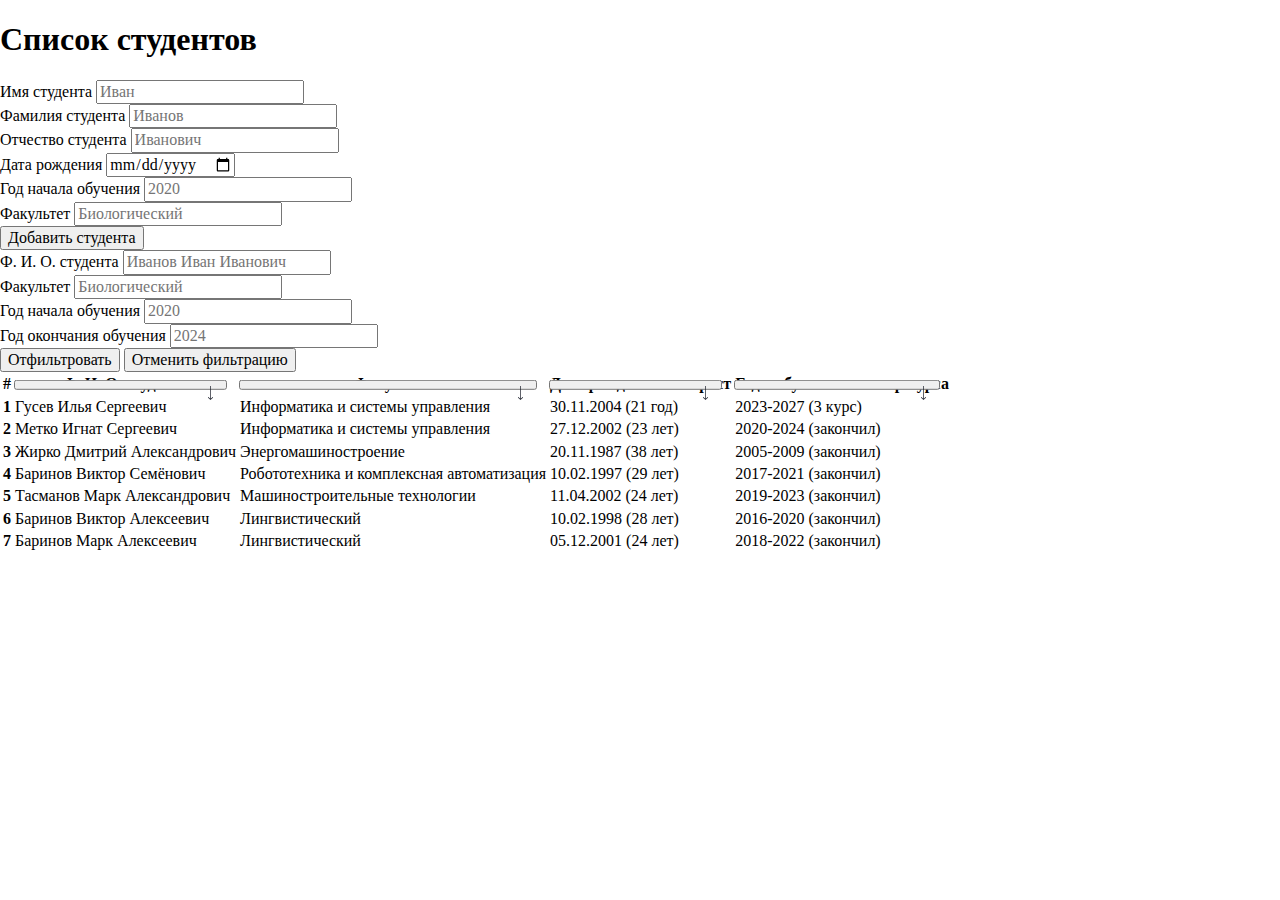
==== frontend/index.html @ d1c334f5 "Restore frontend" ====
<!DOCTYPE html>
<html lang="en">

<head>
  <meta charset="UTF-8">
  <meta http-equiv="X-UA-Compatible" content="IE=edge">
  <meta name="viewport" content="width=device-width, initial-scale=1.0">
  <title>Список студентов</title>

  <link rel="stylesheet" href="css/normalize.css">
  <link href="https://cdn.jsdelivr.net/npm/bootstrap@5.3.2/dist/css/bootstrap.min.css" rel="stylesheet"
    integrity="sha384-T3c6CoIi6uLrA9TneNEoa7RxnatzjcDSCmG1MXxSR1GAsXEV/Dwwykc2MPK8M2HN" crossorigin="anonymous">
  <link rel="stylesheet" href="css/style.css">
  <script defer src="main.js"></script>
</head>

<body>
  <!-- Этап 1. Создайте верстку элементов, которые будут статичны (неизменны).  -->
  <section class="container pt-5 mb-3">
    <h1 class="mb-3">Список студентов</h1>
    <form id="creation-form" class="input-group row">
      <div class="mb-3 col-12 col-md-4">
        <label for="input-name" class="form-label">
          Имя студента
        </label>
        <input type="text" class="form-control" id="input-name" placeholder="Иван" required>
      </div>
      <div class="mb-3 col-12 col-md-4">
        <label for="input-surname" class="form-label">
          Фамилия студента
        </label>
        <input type="text" class="form-control" id="input-surname" placeholder="Иванов" required>
      </div>
      <div class="mb-3 col-12 col-md-4">
        <label for="input-patronymic" class="form-label">
          Отчество студента
        </label>
        <input type="text" class="form-control" id="input-patronymic" placeholder="Иванович" required>
      </div>
      <div class="mb-3 col-12 col-md-4">
        <label for="input-birthDate" class="form-label">
          Дата рождения
        </label>
        <input type="date" class="form-control" id="input-birthDate" min="1900-01-01" required>
      </div>
      <div class="mb-3 col-12 col-md-4">
        <label for="input-startEducationYear" class="form-label">
          Год начала обучения
        </label>
        <input type="number" class="form-control" id="input-startEducationYear" step="1" min="2000" placeholder="2020"
          required>
      </div>
      <div class="mb-3 col-12 col-md-4">
        <label for="input-faculty" class="form-label">
          Факультет
        </label>
        <input type="text" class="form-control" id="input-faculty" placeholder="Биологический" required>
      </div>
      <div id="errorField" class="d-flex flex-column align-items-center">

      </div>
      <div class="d-flex">
        <button id="addBtn" type="submit" class="btn btn-success ms-auto me-auto">Добавить студента</button>
      </div>
    </form>
  </section>
  <section class="container mb-5">
    <form id="filter-form" class="input-group row justify-content-evenly">
      <div class="mb-3 col-12 col-md-4">
        <label for="input-filterFullName" class="form-label">
          Ф. И. О. студента
        </label>
        <input type="text" class="form-control" id="input-filterFullName" placeholder="Иванов Иван Иванович">
      </div>
      <div class="mb-3 col-12 col-md-4">
        <label for="input-filterFaculty" class="form-label">
          Факультет
        </label>
        <input type="text" class="form-control" id="input-filterFaculty" placeholder="Биологический">
      </div>
      <div class="mb-3 col-12 col-md-2">
        <label for="input-filterStartEducationYear" class="form-label">
          Год начала обучения
        </label>
        <input type="number" class="form-control" id="input-filterStartEducationYear" step="1" min="2000"
          placeholder="2020">
      </div>
      <div class="mb-3 col-12 col-md-2">
        <label for="input-filterEndEducationYear" class="form-label">
          Год окончания обучения
        </label>
        <input type="number" class="form-control" id="input-filterEndEducationYear" step="1" min="2000"
          placeholder="2024">
      </div>
      <div id="errorFieldFilter" class="d-flex flex-column align-items-center">

      </div>
      <div class="d-flex">
        <button type="submit" id="filterBtn" class="btn btn-primary ms-auto me-3">Отфильтровать</button>
        <button id="declineFilterBtn" class="btn btn-warning btn-sm me-auto">Отменить фильтрацию</button>
      </div>
    </form>
  </section>
  <section class="data-table">
    <div class="container">
      <table class="table">
        <thead>
          <tr>
            <th scope="col">#</th>
            <th scope="col" class="relative_th">
              <span>Ф. И. О. студента</span>
              <button id="Fullname" class="btn btn-link btn_table">
                <svg class="arrow-img" xmlns="http://www.w3.org/2000/svg" width="28" height="12"
                  viewBox="0 0 28 12" fill="none">
                  <path
                    d="M24.3536 6.35355C24.5488 6.15829 24.5488 5.84171 24.3536 5.64645L21.1716 2.46447C20.9763 2.2692 20.6597 2.2692 20.4645 2.46447C20.2692 2.65973 20.2692 2.97631 20.4645 3.17157L23.2929 6L20.4645 8.82843C20.2692 9.02369 20.2692 9.34027 20.4645 9.53553C20.6597 9.7308 20.9763 9.7308 21.1716 9.53553L24.3536 6.35355ZM4 6.5H24V5.5H4V6.5Z"
                     />
                </svg>
              </button>
            </th>
            <th scope="col" class="relative_th">
              <span>Факультет</span>
              <button id="Faculty" class="btn btn-link btn_table">
                <svg class="arrow-img" xmlns="http://www.w3.org/2000/svg" width="28" height="12"
                  viewBox="0 0 28 12" fill="none">
                  <path
                    d="M24.3536 6.35355C24.5488 6.15829 24.5488 5.84171 24.3536 5.64645L21.1716 2.46447C20.9763 2.2692 20.6597 2.2692 20.4645 2.46447C20.2692 2.65973 20.2692 2.97631 20.4645 3.17157L23.2929 6L20.4645 8.82843C20.2692 9.02369 20.2692 9.34027 20.4645 9.53553C20.6597 9.7308 20.9763 9.7308 21.1716 9.53553L24.3536 6.35355ZM4 6.5H24V5.5H4V6.5Z"
                     />
                </svg>
              </button>
            </th>
            <th scope="col" class="relative_th">
              <span>Дата рождения и возраст</span>
              <button id="DateAge" class="btn btn-link btn_table">
                <svg class="arrow-img" xmlns="http://www.w3.org/2000/svg" width="28" height="12"
                  viewBox="0 0 28 12" fill="none">
                  <path
                    d="M24.3536 6.35355C24.5488 6.15829 24.5488 5.84171 24.3536 5.64645L21.1716 2.46447C20.9763 2.2692 20.6597 2.2692 20.4645 2.46447C20.2692 2.65973 20.2692 2.97631 20.4645 3.17157L23.2929 6L20.4645 8.82843C20.2692 9.02369 20.2692 9.34027 20.4645 9.53553C20.6597 9.7308 20.9763 9.7308 21.1716 9.53553L24.3536 6.35355ZM4 6.5H24V5.5H4V6.5Z"
                     />
                </svg>
              </button>
            </th>
            <th scope="col" class="relative_th">
              <span>Годы обучения и номер курса</span>
              <button id="StudyYears" class="btn btn-link btn_table">
                <svg class="arrow-img" xmlns="http://www.w3.org/2000/svg" width="28" height="12"
                  viewBox="0 0 28 12" fill="none">
                  <path
                    d="M24.3536 6.35355C24.5488 6.15829 24.5488 5.84171 24.3536 5.64645L21.1716 2.46447C20.9763 2.2692 20.6597 2.2692 20.4645 2.46447C20.2692 2.65973 20.2692 2.97631 20.4645 3.17157L23.2929 6L20.4645 8.82843C20.2692 9.02369 20.2692 9.34027 20.4645 9.53553C20.6597 9.7308 20.9763 9.7308 21.1716 9.53553L24.3536 6.35355ZM4 6.5H24V5.5H4V6.5Z"
                     />
                </svg>
              </button>
            </th>
          </tr>
        </thead>
        <tbody id="studentsTable" class="table-group-divider">
        </tbody>
      </table>
    </div>
  </section>
</body>

</html>
---- frontend/css/style.css ----
:root {
--bs-highlight-bg: rgba(255, 0, 0);
}

.relative_th {
  position: relative;
  background: transparent;
  transition: background 0.3s ease-in-out;
}

.table-row:nth-child(odd) {
  --bs-table-bg: rgb(5.1%, 43.14%, 99.22%, 30%);
}

.table-row:nth-child(even) {
  --bs-table-bg: rgb(5.1%, 43.14%, 99.22%, 10%);
}

.arrow-img {
  position: absolute;
  top: 26%;
  right: 5px;
  transform: rotate(90deg);
  height: 20px;
  width: 19px;
}

.arrow-img path {
  fill: #121723;
  transition: fill 0.3s ease-in-out;
}

.relative_th:hover .arrow-img path {
  fill: blue;
  transition: fill 0.3s ease-in-out;
}

.relative_th:hover {
  background: linear-gradient(transparent 15%, rgb(5.1%, 43.14%, 99.22%, 10%) 25% 65%, transparent 75%);
  transition: background 0.3s ease-in-out;
}

.btn_table {
  position: absolute;
  top: 50%;
  left: 0;
  width: calc(100% - 10px);
  height: calc(100% - 10px);
  transform: translateY(-50%);
  /* margin: 0 10px; */
}
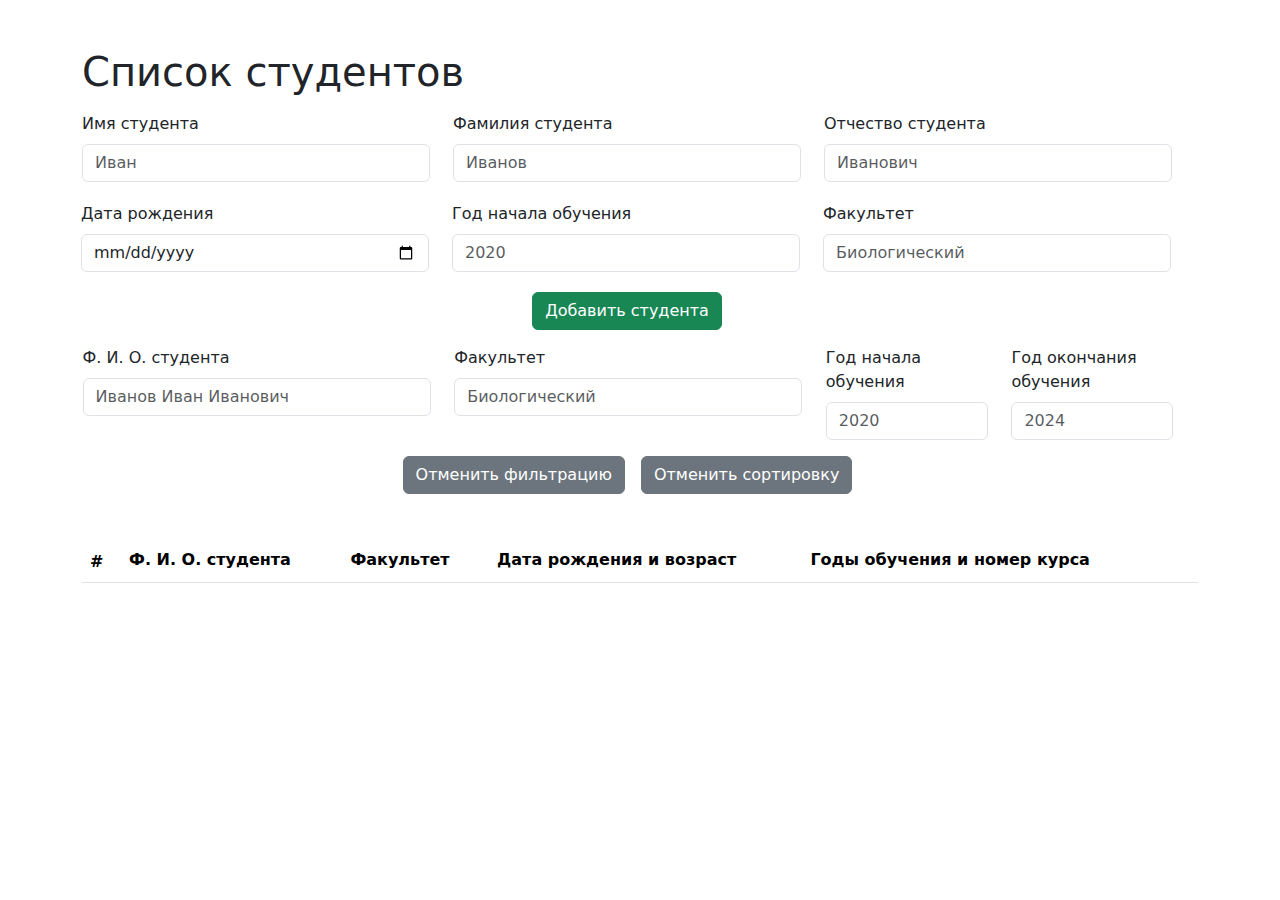
==== commit b2f24466: "fixes sortring, filter, validation" ====
--- a/frontend/index.html
+++ b/frontend/index.html
@@ -7,153 +7,136 @@
   <meta name="viewport" content="width=device-width, initial-scale=1.0">
   <title>Список студентов</title>
 
-  <link rel="stylesheet" href="css/normalize.css">
-  <link href="https://cdn.jsdelivr.net/npm/bootstrap@5.3.2/dist/css/bootstrap.min.css" rel="stylesheet"
-    integrity="sha384-T3c6CoIi6uLrA9TneNEoa7RxnatzjcDSCmG1MXxSR1GAsXEV/Dwwykc2MPK8M2HN" crossorigin="anonymous">
-  <link rel="stylesheet" href="css/style.css">
-  <script defer src="main.js"></script>
+  <link href="css/normalize.css" rel="stylesheet">
+  <link href="css/bootstrap.css" rel="stylesheet">
+  <link href="css/style.css" rel="stylesheet">
+  <script src="main.js" defer></script>
 </head>
 
 <body>
-  <!-- Этап 1. Создайте верстку элементов, которые будут статичны (неизменны).  -->
+  <dialog style="padding: 0;">
+    <div id="modal-box" class="modal-box">
+      <h5 class="modal-title mb-3">Изменить данные студента</h5>
+      <form id="modal-body" class="d-flex flex-column mb-3">
+
+      </form>
+      <button id="save-modal-btn" class="btn btn-primary" form="modal-body" type="submit">Save</button>
+      <button id="close-modal-btn" class="btn btn-secondary ms-3" type="button">Close</button>
+    </div>
+  </dialog>
   <section class="container pt-5 mb-3">
     <h1 class="mb-3">Список студентов</h1>
-    <form id="creation-form" class="input-group row">
+    <form class="input-group row" id="creation-form">
       <div class="mb-3 col-12 col-md-4">
-        <label for="input-name" class="form-label">
+        <label class="form-label" for="input-name">
           Имя студента
         </label>
-        <input type="text" class="form-control" id="input-name" placeholder="Иван" required>
+        <input class="form-control mb-1" id="input-name" type="text" name="Имя" placeholder="Иван" required>
       </div>
       <div class="mb-3 col-12 col-md-4">
-        <label for="input-surname" class="form-label">
+        <label class="form-label" for="input-surname">
           Фамилия студента
         </label>
-        <input type="text" class="form-control" id="input-surname" placeholder="Иванов" required>
+        <input class="form-control mb-1" id="input-surname" type="text" name="Фамилия" placeholder="Иванов" required>
       </div>
       <div class="mb-3 col-12 col-md-4">
-        <label for="input-patronymic" class="form-label">
+        <label class="form-label" for="input-patronymic">
           Отчество студента
         </label>
-        <input type="text" class="form-control" id="input-patronymic" placeholder="Иванович" required>
-      </div>
-      <div class="mb-3 col-12 col-md-4">
-        <label for="input-birthDate" class="form-label">
-          Дата рождения
-        </label>
-        <input type="date" class="form-control" id="input-birthDate" min="1900-01-01" required>
-      </div>
-      <div class="mb-3 col-12 col-md-4">
-        <label for="input-startEducationYear" class="form-label">
-          Год начала обучения
-        </label>
-        <input type="number" class="form-control" id="input-startEducationYear" step="1" min="2000" placeholder="2020"
+        <input class="form-control mb-1" id="input-patronymic" type="text" name="Отчество" placeholder="Иванович"
           required>
       </div>
       <div class="mb-3 col-12 col-md-4">
-        <label for="input-faculty" class="form-label">
+        <label class="form-label" for="input-birthDate">
+          Дата рождения
+        </label>
+        <input class="form-control mb-1" id="input-birthDate" type="date" min="1900-01-01" name="Дата рождения"
+          required>
+      </div>
+      <div class="mb-3 col-12 col-md-4">
+        <label class="form-label" for="input-startEducationYear">
+          Год начала обучения
+        </label>
+        <input class="form-control mb-1" id="input-startEducationYear" type="number" step="1" placeholder="2020"
+          name="Год начала обучения" required>
+      </div>
+      <div class="mb-3 col-12 col-md-4">
+        <label class="form-label" for="input-faculty">
           Факультет
         </label>
-        <input type="text" class="form-control" id="input-faculty" placeholder="Биологический" required>
-      </div>
-      <div id="errorField" class="d-flex flex-column align-items-center">
-
+        <input class="form-control mb-1" id="input-faculty" type="text" name="Факультет" placeholder="Биологический"
+          required>
       </div>
       <div class="d-flex">
-        <button id="addBtn" type="submit" class="btn btn-success ms-auto me-auto">Добавить студента</button>
+        <button class="btn btn-success ms-auto me-auto" id="addBtn" type="submit">Добавить студента</button>
       </div>
     </form>
   </section>
   <section class="container mb-5">
-    <form id="filter-form" class="input-group row justify-content-evenly">
+    <form class="input-group row justify-content-evenly" id="filter-form">
       <div class="mb-3 col-12 col-md-4">
-        <label for="input-filterFullName" class="form-label">
+        <label class="form-label" for="input-filterFullName">
           Ф. И. О. студента
         </label>
-        <input type="text" class="form-control" id="input-filterFullName" placeholder="Иванов Иван Иванович">
+        <input class="form-control" id="input-filterFullName" type="text" placeholder="Иванов Иван Иванович">
       </div>
       <div class="mb-3 col-12 col-md-4">
-        <label for="input-filterFaculty" class="form-label">
+        <label class="form-label" for="input-filterFaculty">
           Факультет
         </label>
-        <input type="text" class="form-control" id="input-filterFaculty" placeholder="Биологический">
+        <input class="form-control" id="input-filterFaculty" type="text" placeholder="Биологический">
       </div>
       <div class="mb-3 col-12 col-md-2">
-        <label for="input-filterStartEducationYear" class="form-label">
+        <label class="form-label" for="input-filterStartEducationYear">
           Год начала обучения
         </label>
-        <input type="number" class="form-control" id="input-filterStartEducationYear" step="1" min="2000"
+        <input class="form-control" id="input-filterStartEducationYear" type="number" step="1" min="2000"
           placeholder="2020">
       </div>
       <div class="mb-3 col-12 col-md-2">
-        <label for="input-filterEndEducationYear" class="form-label">
+        <label class="form-label" for="input-filterEndEducationYear">
           Год окончания обучения
         </label>
-        <input type="number" class="form-control" id="input-filterEndEducationYear" step="1" min="2000"
+        <input class="form-control" id="input-filterEndEducationYear" type="number" step="1" min="2000"
           placeholder="2024">
       </div>
-      <div id="errorFieldFilter" class="d-flex flex-column align-items-center">
-
-      </div>
-      <div class="d-flex">
-        <button type="submit" id="filterBtn" class="btn btn-primary ms-auto me-3">Отфильтровать</button>
-        <button id="declineFilterBtn" class="btn btn-warning btn-sm me-auto">Отменить фильтрацию</button>
+      <div class="d-flex justify-content-center">
+        <button class="btn btn-secondary me-3" id="declineFilterBtn">Отменить фильтрацию</button>
+        <button class="btn btn-secondary" id="declineSortBtn">Отменить сортировку</button>
       </div>
     </form>
   </section>
   <section class="data-table">
     <div class="container">
-      <table class="table">
+      <table class="table mb-5">
         <thead>
-          <tr>
+          <tr id="tableTR">
             <th scope="col">#</th>
-            <th scope="col" class="relative_th">
-              <span>Ф. И. О. студента</span>
-              <button id="Fullname" class="btn btn-link btn_table">
-                <svg class="arrow-img" xmlns="http://www.w3.org/2000/svg" width="28" height="12"
-                  viewBox="0 0 28 12" fill="none">
-                  <path
-                    d="M24.3536 6.35355C24.5488 6.15829 24.5488 5.84171 24.3536 5.64645L21.1716 2.46447C20.9763 2.2692 20.6597 2.2692 20.4645 2.46447C20.2692 2.65973 20.2692 2.97631 20.4645 3.17157L23.2929 6L20.4645 8.82843C20.2692 9.02369 20.2692 9.34027 20.4645 9.53553C20.6597 9.7308 20.9763 9.7308 21.1716 9.53553L24.3536 6.35355ZM4 6.5H24V5.5H4V6.5Z"
-                     />
-                </svg>
+            <th class="relative_th" scope="col">
+              <button class="btn btn-link btn_table" id="Fullname" data-dir="false">
+                Ф. И. О. студента
               </button>
             </th>
-            <th scope="col" class="relative_th">
-              <span>Факультет</span>
-              <button id="Faculty" class="btn btn-link btn_table">
-                <svg class="arrow-img" xmlns="http://www.w3.org/2000/svg" width="28" height="12"
-                  viewBox="0 0 28 12" fill="none">
-                  <path
-                    d="M24.3536 6.35355C24.5488 6.15829 24.5488 5.84171 24.3536 5.64645L21.1716 2.46447C20.9763 2.2692 20.6597 2.2692 20.4645 2.46447C20.2692 2.65973 20.2692 2.97631 20.4645 3.17157L23.2929 6L20.4645 8.82843C20.2692 9.02369 20.2692 9.34027 20.4645 9.53553C20.6597 9.7308 20.9763 9.7308 21.1716 9.53553L24.3536 6.35355ZM4 6.5H24V5.5H4V6.5Z"
-                     />
-                </svg>
+            <th class="relative_th" scope="col">
+              <button class="btn btn-link btn_table" id="Faculty" data-dir="false">
+                Факультет
               </button>
             </th>
-            <th scope="col" class="relative_th">
-              <span>Дата рождения и возраст</span>
-              <button id="DateAge" class="btn btn-link btn_table">
-                <svg class="arrow-img" xmlns="http://www.w3.org/2000/svg" width="28" height="12"
-                  viewBox="0 0 28 12" fill="none">
-                  <path
-                    d="M24.3536 6.35355C24.5488 6.15829 24.5488 5.84171 24.3536 5.64645L21.1716 2.46447C20.9763 2.2692 20.6597 2.2692 20.4645 2.46447C20.2692 2.65973 20.2692 2.97631 20.4645 3.17157L23.2929 6L20.4645 8.82843C20.2692 9.02369 20.2692 9.34027 20.4645 9.53553C20.6597 9.7308 20.9763 9.7308 21.1716 9.53553L24.3536 6.35355ZM4 6.5H24V5.5H4V6.5Z"
-                     />
-                </svg>
+            <th class="relative_th" scope="col">
+              <button class="btn btn-link btn_table" id="DateAge" data-dir="false">
+                Дата рождения и возраст
               </button>
             </th>
-            <th scope="col" class="relative_th">
-              <span>Годы обучения и номер курса</span>
-              <button id="StudyYears" class="btn btn-link btn_table">
-                <svg class="arrow-img" xmlns="http://www.w3.org/2000/svg" width="28" height="12"
-                  viewBox="0 0 28 12" fill="none">
-                  <path
-                    d="M24.3536 6.35355C24.5488 6.15829 24.5488 5.84171 24.3536 5.64645L21.1716 2.46447C20.9763 2.2692 20.6597 2.2692 20.4645 2.46447C20.2692 2.65973 20.2692 2.97631 20.4645 3.17157L23.2929 6L20.4645 8.82843C20.2692 9.02369 20.2692 9.34027 20.4645 9.53553C20.6597 9.7308 20.9763 9.7308 21.1716 9.53553L24.3536 6.35355ZM4 6.5H24V5.5H4V6.5Z"
-                     />
-                </svg>
+            <th class="relative_th" scope="col">
+              <button class="btn btn-link btn_table" id="StudyYears" data-dir="false">
+                Годы обучения и номер курса
               </button>
             </th>
+            <th scope="col"></th>
+            <th scope="col"></th>
           </tr>
         </thead>
-        <tbody id="studentsTable" class="table-group-divider">
+        <tbody class="table-group-divider" id="studentsTable">
         </tbody>
       </table>
     </div>
